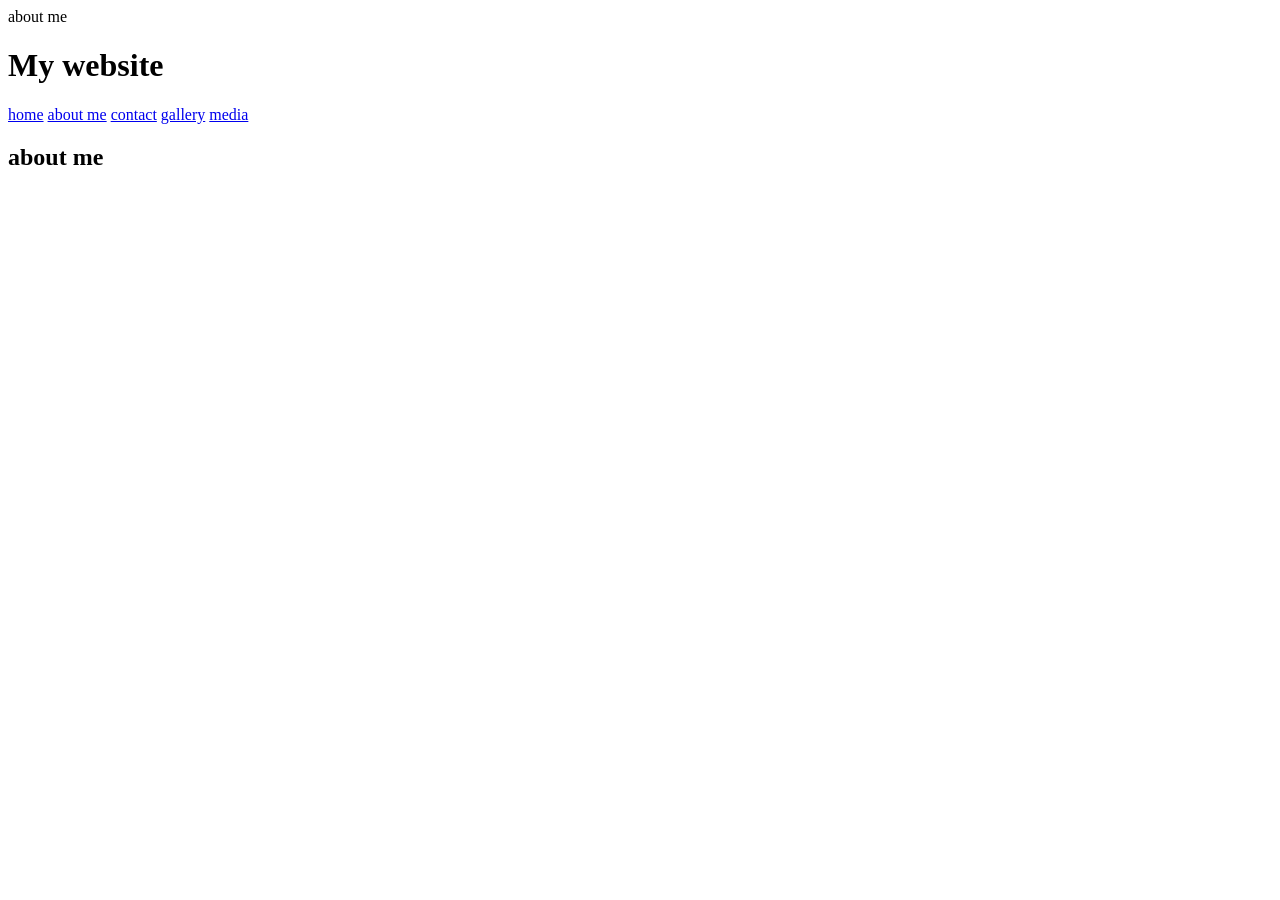
==== Index.html @ 6497d333 "Add files via upload" ====
<!doctype html>
<html lang="en">
<head>
	<meta charset="utf-8">
	<META name=viewport content="width=device-width,initial-scale=1.0">
		<tittle>about me </tittle>
		<link rel = "stylesheet" href= "style.css">
		</head>
	<body>
	<header>
	<div class="navbar">
		<h1> My website </h1>
		<div class="burger">
		<div></div>
		<div></div>
		<div></div>
	<nav class="nav-links'">
		<a href= "index.html">home</a>
		<a href= "about me.html">about me</a>
		<a href= "contact.html">contact</a>
		<a href= "Gallery.html">gallery</a>
		<a href= "media.html">media</a>
			</nav>
		</div>
	</header>
	<main>
		<h2> about me </h2>
		</main>
		<script scr="script.js">
			</script>
			</body>
		</html>
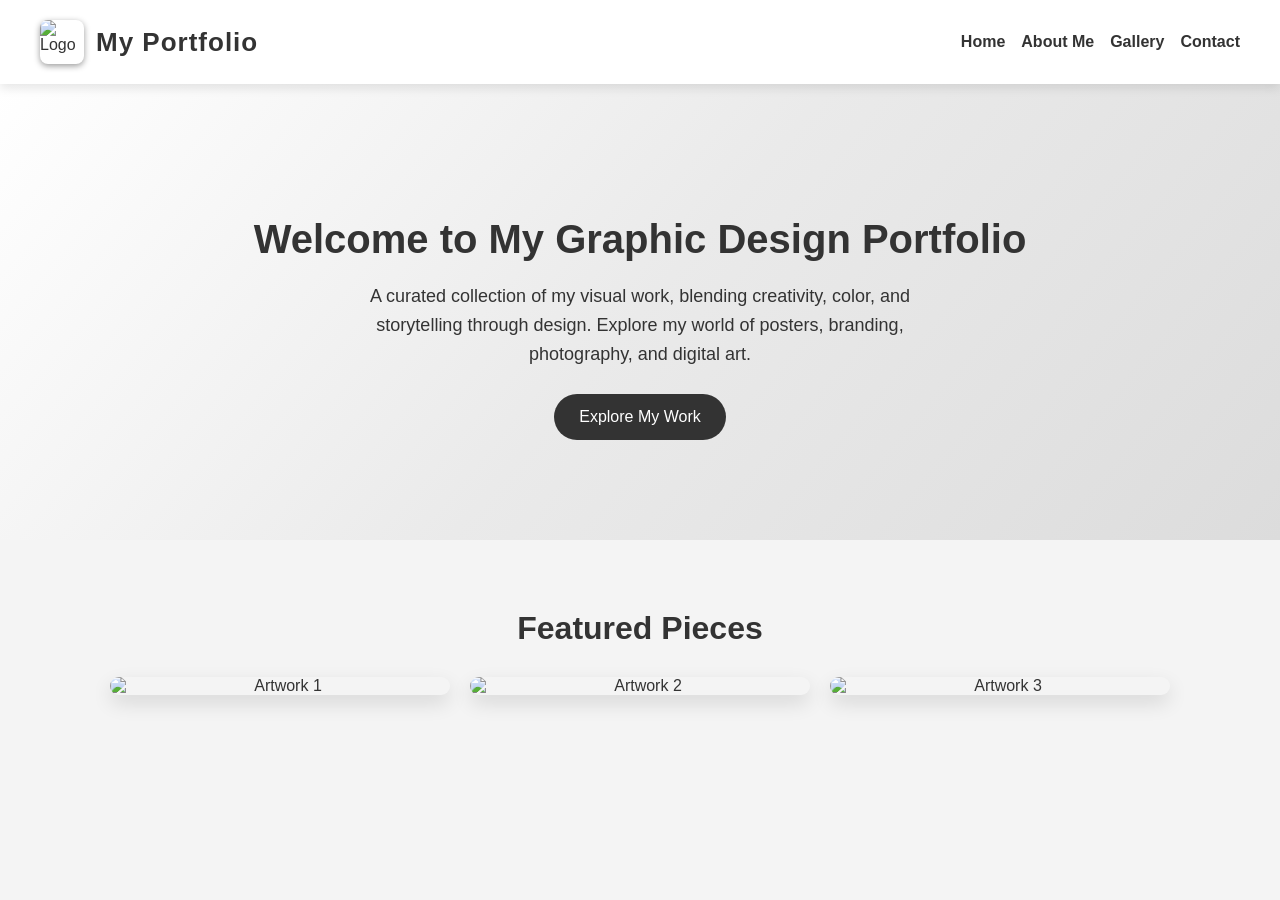
==== commit 54a84314: "Add files via upload" ====
--- a/Index.html
+++ b/Index.html
@@ -1,32 +1,61 @@
-<!doctype html>
+<!DOCTYPE html>
 <html lang="en">
 <head>
-	<meta charset="utf-8">
-	<META name=viewport content="width=device-width,initial-scale=1.0">
-		<tittle>about me </tittle>
-		<link rel = "stylesheet" href= "style.css">
-		</head>
-	<body>
+	<meta charset="UTF-8" />
+	<meta name="viewport" content="width=device-width, initial-scale=1.0" />
+	<title>My Portfolio</title>
+
+	<link rel="stylesheet" href="style.css" />
+	<link href="CSS/style.css" rel="stylesheet" type="text/css">
+</head>
+
+<body>
 	<header>
-	<div class="navbar">
-		<h1> My website </h1>
-		<div class="burger">
-		<div></div>
-		<div></div>
-		<div></div>
-	<nav class="nav-links'">
-		<a href= "index.html">home</a>
-		<a href= "about me.html">about me</a>
-		<a href= "contact.html">contact</a>
-		<a href= "Gallery.html">gallery</a>
-		<a href= "media.html">media</a>
-			</nav>
+		<div class="navbar" style="display:flex; align-items:center; justify-content:space-between; gap:16px;">
+			
+			<div style="display:flex; align-items:center; gap:12px;">
+				<img src="img/Pen_logo.png" alt="Logo" style="width:44px; height:44px; object-fit:cover; border-radius:8px; box-shadow:0 2px 6px rgba(0,0,0,0.4);">
+				<h1 class="logo" style="margin:0; font-size:26px; font-weight:700; color:inherit;">My Portfolio</h1>
+			</div>
+
+			<div style="display:flex; align-items:center; gap:18px;">
+				<div class="burger" id="burger" style="display:none; flex-direction:column; gap:5px; cursor:pointer;">
+					<div style="width:28px; height:3px; background:currentColor; border-radius:5px;"></div>
+					<div style="width:28px; height:3px; background:currentColor; border-radius:5px;"></div>
+					<div style="width:28px; height:3px; background:currentColor; border-radius:5px;"></div>
+				</div>
+
+				<nav class="nav-links" id="nav-menu" style="display:flex; gap:16px; align-items:center;">
+					<a href="index.html">Home</a>
+					<a href="about me.html">About Me</a>
+					<a href="gallery.html">Gallery</a>
+					<a href="contact.html">Contact</a>
+				</nav>
+			</div>
 		</div>
 	</header>
+
 	<main>
-		<h2> about me </h2>
-		</main>
-		<script scr="script.js">
-			</script>
-			</body>
-		</html>+		<section class="hero">
+			<h2>Welcome to My Graphic Design Portfolio</h2>
+			<p>
+				A curated collection of my visual work, blending creativity, color,
+				and storytelling through design.  
+				Explore my world of posters, branding, photography, and digital art.
+			</p>
+			<a href="gallery.html" class="cta-button">Explore My Work</a>
+		</section>
+
+		<section class="featured">
+			<h3>Featured Pieces</h3>
+			<div class="grid">
+				<img src="img/Olive.png" alt="Artwork 1" />
+				<img src="IMG/Berserk.png" alt="Artwork 2" />
+				<img src="img/Dream.png" alt="Artwork 3" />
+			</div>
+		</section>
+	</main>
+
+	<script src="script.js"></script>
+</body>
+</html>
--- a/style.css
+++ b/style.css
@@ -0,0 +1,141 @@
+@import url("CSS/style.css");
+body {
+	margin: 0;
+	font-family: "Poppins", sans-serif;
+	background: #f4f4f4;
+	color: #333;
+}
+
+header {
+	background: white;
+	box-shadow: 0 4px 10px rgba(0,0,0,0.1);
+	position: sticky;
+	top: 0;
+	z-index: 100;
+}
+
+.navbar {
+	display: flex;
+	align-items: center;
+	justify-content: space-between;
+	padding: 20px;
+	max-width: 1200px;
+	margin: auto;
+}
+
+.logo {
+	font-size: 28px;
+	font-weight: bold;
+	letter-spacing: 1px;
+}
+
+.nav-links {
+	display: flex;
+	gap: 25px;
+}
+
+.nav-links a {
+	text-decoration: none;
+	color: #333;
+	font-weight: 600;
+	transition: 0.3s;
+}
+
+.nav-links a:hover {
+	color: #e63946;
+}
+
+.burger {
+	display: none;
+	flex-direction: column;
+	gap: 5px;
+	cursor: pointer;
+}
+
+.burger div {
+	width: 28px;
+	height: 3px;
+	background: #333;
+	border-radius: 5px;
+}
+
+.hero {
+	text-align: center;
+	padding: 100px 20px;
+	background: linear-gradient(130deg, #ffffff, #eaeaea, #dcdcdc);
+}
+
+.hero h2 {
+	font-size: 40px;
+	margin-bottom: 20px;
+}
+
+.hero p {
+	max-width: 600px;
+	margin: auto;
+	font-size: 18px;
+	line-height: 1.6;
+}
+
+.cta-button {
+	display: inline-block;
+	margin-top: 25px;
+	background: #333;
+	color: white;
+	padding: 14px 25px;
+	border-radius: 50px;
+	text-decoration: none;
+	transition: 0.3s;
+}
+
+.cta-button:hover {
+	background: #e63946;
+}
+
+.featured {
+	max-width: 1100px;
+	margin: 70px auto;
+	text-align: center;
+}
+
+.featured h3 {
+	font-size: 32px;
+	margin-bottom: 30px;
+}
+
+.grid {
+	display: grid;
+	grid-template-columns: repeat(auto-fit, minmax(250px, 1fr));
+	gap: 20px;
+	padding: 0 20px;
+}
+
+.grid img {
+	width: 100%;
+	border-radius: 15px;
+	box-shadow: 0 8px 20px rgba(0,0,0,0.12);
+	transition: 0.3s;
+}
+
+.grid img:hover {
+	transform: scale(1.03);
+}
+
+/* Mobile Menu */
+@media (max-width: 768px) {
+	.nav-links {
+		position: absolute;
+		top: 80px;
+		right: 0;
+		background: white;
+		width: 200px;
+		display: none;
+		flex-direction: column;
+		padding: 20px;
+		box-shadow: 0 4px 10px rgba(0,0,0,0.1);
+	}
+
+	.burger {
+		display: flex;
+	}
+}
